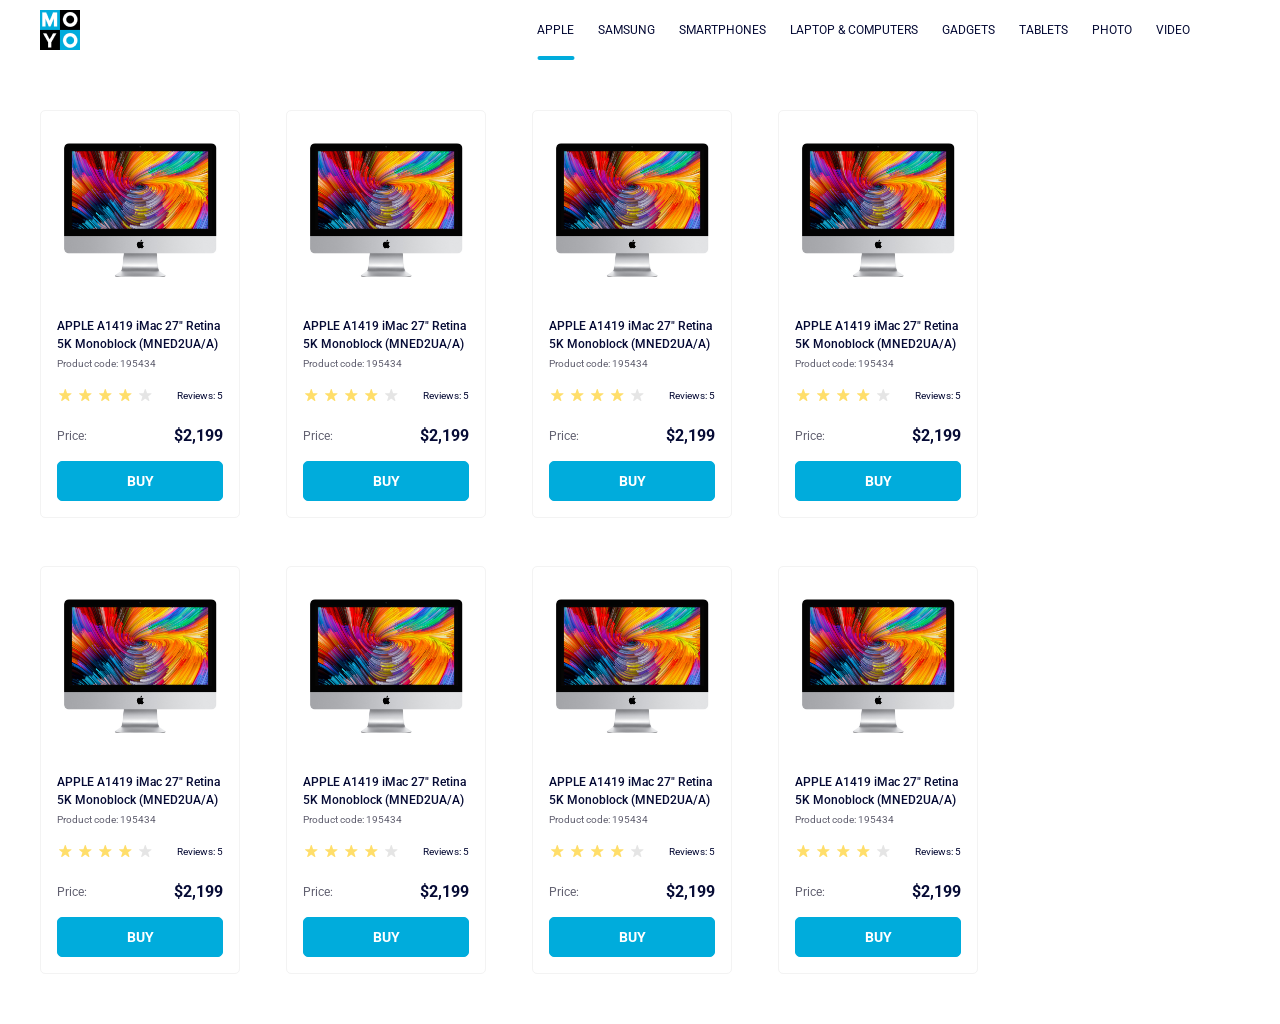
==== index.html @ 71a08de3 "deploy: 71bda77e0bc702a6dae84252d8cb7d6700879f52" ====
<!doctype html><html lang="en"><head><meta charset="utf-8"><meta name="viewport" content="width=device-width, initial-scale=1.0"><title>Catalog</title><link rel="preconnect" href="https://fonts.gstatic.com"><link href="https://fonts.googleapis.com/css2?family=Roboto:wght@400;500;700&display=swap" rel="stylesheet"><link rel="stylesheet" href="index.3e32d060.css"></head><body> <div class="page"> <header class="header"> <a href="/"> <img class="header__logo" src="logo.eddae0ff.png" alt="Moyo logo"> </a> <nav class="nav"> <ul class="nav__list"> <li class="nav__item"> <a class="is-active nav__link" href="#"> apple </a> </li> <li class="nav__item"> <a class="nav__link" href="#"> samsung </a> </li> <li class="nav__item"> <a class="nav__link" href="#"> smartphones </a> </li> <li class="nav__item"> <a class="nav__link" data-qa="nav-hover" href="#"> laptop &amp; computers </a> </li> <li class="nav__item"> <a class="nav__link" href="#"> gadgets </a> </li> <li class="nav__item"> <a class="nav__link" href="#"> tablets </a> </li> <li class="nav__item"> <a class="nav__link" href="#"> photo </a> </li> <li class="nav__item"> <a class="nav__link" href="#"> video </a> </li> </ul> </nav> </header> <main> <div class="catalog"> <div class="card" data-qa="card"> <img class="card__image" src="imac.202c52ff.jpeg" alt="iMac A1419"> <h2 class="card__title"> APPLE A1419 iMac 27" Retina 5K Monoblock (MNED2UA/A) </h2> <div class="card__code">Product code: 195434</div> <div class="card__review-container"> <div class="stars stars--4"> <div class="stars__star"></div> <div class="stars__star"></div> <div class="stars__star"></div> <div class="stars__star"></div> <div class="stars__star"></div> </div> <div class="card__review-count">Reviews: 5</div> </div> <div class="card__price-container"> <div class="card__price-label">Price:</div> <div class="card__price">$2,199</div> </div> <a class="card__buy" href="#" data-qa="card-hover"> Buy </a> </div> <div class="card"> <img class="card__image" src="imac.202c52ff.jpeg" alt="iMac A1419"> <h2 class="card__title"> APPLE A1419 iMac 27" Retina 5K Monoblock (MNED2UA/A) </h2> <div class="card__code">Product code: 195434</div> <div class="card__review-container"> <div class="stars stars--4"> <div class="stars__star"></div> <div class="stars__star"></div> <div class="stars__star"></div> <div class="stars__star"></div> <div class="stars__star"></div> </div> <div class="card__review-count">Reviews: 5</div> </div> <div class="card__price-container"> <div class="card__price-label">Price:</div> <div class="card__price">$2,199</div> </div> <a class="card__buy" href="#"> Buy </a> </div> <div class="card"> <img class="card__image" src="imac.202c52ff.jpeg" alt="iMac A1419"> <h2 class="card__title"> APPLE A1419 iMac 27" Retina 5K Monoblock (MNED2UA/A) </h2> <div class="card__code">Product code: 195434</div> <div class="card__review-container"> <div class="stars stars--4"> <div class="stars__star"></div> <div class="stars__star"></div> <div class="stars__star"></div> <div class="stars__star"></div> <div class="stars__star"></div> </div> <div class="card__review-count">Reviews: 5</div> </div> <div class="card__price-container"> <div class="card__price-label">Price:</div> <div class="card__price">$2,199</div> </div> <a class="card__buy" href="#"> Buy </a> </div> <div class="card"> <img class="card__image" src="imac.202c52ff.jpeg" alt="iMac A1419"> <h2 class="card__title"> APPLE A1419 iMac 27" Retina 5K Monoblock (MNED2UA/A) </h2> <div class="card__code">Product code: 195434</div> <div class="card__review-container"> <div class="stars stars--4"> <div class="stars__star"></div> <div class="stars__star"></div> <div class="stars__star"></div> <div class="stars__star"></div> <div class="stars__star"></div> </div> <div class="card__review-count">Reviews: 5</div> </div> <div class="card__price-container"> <div class="card__price-label">Price:</div> <div class="card__price">$2,199</div> </div> <a class="card__buy" href="#"> Buy </a> </div> <div class="card"> <img class="card__image" src="imac.202c52ff.jpeg" alt="iMac A1419"> <h2 class="card__title"> APPLE A1419 iMac 27" Retina 5K Monoblock (MNED2UA/A) </h2> <div class="card__code">Product code: 195434</div> <div class="card__review-container"> <div class="stars stars--4"> <div class="stars__star"></div> <div class="stars__star"></div> <div class="stars__star"></div> <div class="stars__star"></div> <div class="stars__star"></div> </div> <div class="card__review-count">Reviews: 5</div> </div> <div class="card__price-container"> <div class="card__price-label">Price:</div> <div class="card__price">$2,199</div> </div> <a class="card__buy" href="#"> Buy </a> </div> <div class="card"> <img class="card__image" src="imac.202c52ff.jpeg" alt="iMac A1419"> <h2 class="card__title"> APPLE A1419 iMac 27" Retina 5K Monoblock (MNED2UA/A) </h2> <div class="card__code">Product code: 195434</div> <div class="card__review-container"> <div class="stars stars--4"> <div class="stars__star"></div> <div class="stars__star"></div> <div class="stars__star"></div> <div class="stars__star"></div> <div class="stars__star"></div> </div> <div class="card__review-count">Reviews: 5</div> </div> <div class="card__price-container"> <div class="card__price-label">Price:</div> <div class="card__price">$2,199</div> </div> <a class="card__buy" href="#"> Buy </a> </div> <div class="card"> <img class="card__image" src="imac.202c52ff.jpeg" alt="iMac A1419"> <h2 class="card__title"> APPLE A1419 iMac 27" Retina 5K Monoblock (MNED2UA/A) </h2> <div class="card__code">Product code: 195434</div> <div class="card__review-container"> <div class="stars stars--4"> <div class="stars__star"></div> <div class="stars__star"></div> <div class="stars__star"></div> <div class="stars__star"></div> <div class="stars__star"></div> </div> <div class="card__review-count">Reviews: 5</div> </div> <div class="card__price-container"> <div class="card__price-label">Price:</div> <div class="card__price">$2,199</div> </div> <a class="card__buy" href="#"> Buy </a> </div> <div class="card"> <img class="card__image" src="imac.202c52ff.jpeg" alt="iMac A1419"> <h2 class="card__title"> APPLE A1419 iMac 27" Retina 5K Monoblock (MNED2UA/A) </h2> <div class="card__code">Product code: 195434</div> <div class="card__review-container"> <div class="stars stars--4"> <div class="stars__star"></div> <div class="stars__star"></div> <div class="stars__star"></div> <div class="stars__star"></div> <div class="stars__star"></div> </div> <div class="card__review-count">Reviews: 5</div> </div> <div class="card__price-container"> <div class="card__price-label">Price:</div> <div class="card__price">$2,199</div> </div> <a class="card__buy" href="#"> Buy </a> </div> </div> </main> </div> <script type="module" src="index.c4d7a441.js"></script> </body></html>
---- index.3e32d060.css ----
.catalog{grid-template-columns:repeat(1,200px);gap:48px 46px;padding:50px 40px;display:grid}@media (width>=488px){.catalog{grid-template-columns:repeat(2,200px)}}@media (width>=768px){.catalog{grid-template-columns:repeat(3,200px)}}@media (width>=1024px){.catalog{grid-template-columns:repeat(4,200px)}}.card{box-sizing:border-box;z-index:0;background:#fff;border:1px solid #f3f3f3;border-radius:5px;width:200px;height:408px;padding:32px 16px 16px;transition:transform .3s;position:relative}.card:hover{z-index:1;transform:scale(1.2)}.card:hover .card__title{color:#34568b}.card__img,.card__image{object-fit:contain;width:160px;height:134px;margin:0 auto 40px;display:block}.card__name,.card__title{color:#060b35;margin:0 0 4px;font-size:12px;font-weight:500;line-height:18px;transition:color .3s}.card__code{color:#616070;margin:0 0 16px;font-size:10px;line-height:14px}.card__rating,.card__review-container{justify-content:space-between;align-items:flex-end;margin-bottom:24px;display:flex}.card__prices,.card__price-container{justify-content:space-between;align-items:center;margin-bottom:16px;display:flex}.card__price-label{color:#616070;font-size:12px;line-height:18px}.card__price,.card__price-value{color:#060b35;font-size:16px;font-weight:700;line-height:18px}.card__reviews,.card__review-count{color:#060b35;font-size:10px;line-height:14px}.stars{display:flex}.stars__star{background-image:url(star.822d561e.svg);background-position:50%;background-repeat:no-repeat;width:16px;height:16px;margin-right:4px}.stars__star:last-child{margin-right:0}.stars--1 .stars__star:nth-child(-n+1),.stars--2 .stars__star:nth-child(-n+2),.stars--3 .stars__star:nth-child(-n+3),.stars--4 .stars__star:nth-child(-n+4),.stars--5 .stars__star:nth-child(-n+5){background-image:url(star-active.edda4c43.svg)}.button,.card__buy{box-sizing:border-box;text-align:center;color:#fff;text-transform:uppercase;cursor:pointer;background-color:#00acdc;border:1px solid #00acdc;border-radius:5px;justify-content:center;align-items:center;width:100%;height:40px;font-size:14px;font-weight:700;line-height:16px;text-decoration:none;transition:background-color .3s,color .3s;display:flex}.button:hover,.card__buy:hover{color:#00acdc;background-color:#fff}:root{--blue:#00acdc}html{color:#616070;box-sizing:border-box;font-size:10px;line-height:14px}*,:before,:after{box-sizing:inherit}body{margin:0;font-family:Roboto,Arial,sans-serif}.header{background-color:#fff;justify-content:flex-start;align-items:center;width:100%;height:60px;padding:0 40px;display:flex}.nav{width:100%;display:flex}.header__logo{width:40px;height:40px;display:block}.nav__link{color:#060b35;text-transform:uppercase;cursor:pointer;align-items:center;height:44px;padding:0;font-size:12px;text-decoration:none;transition:color .3s;display:inline-flex}.nav__link:hover{color:var(--blue)}.nav__link.is-active{position:relative}.nav__link.is-active:after{content:"";background-color:var(--blue);border-radius:8px;width:37px;height:4px;position:absolute;bottom:-8px;left:50%;transform:translate(-50%)}.nav__list{align-items:center;margin:0 50px 0 auto;padding:0;list-style:none;display:flex}.nav__item+.nav__item{margin-left:24px}.page{padding-top:0}
/*# sourceMappingURL=index.3e32d060.css.map */
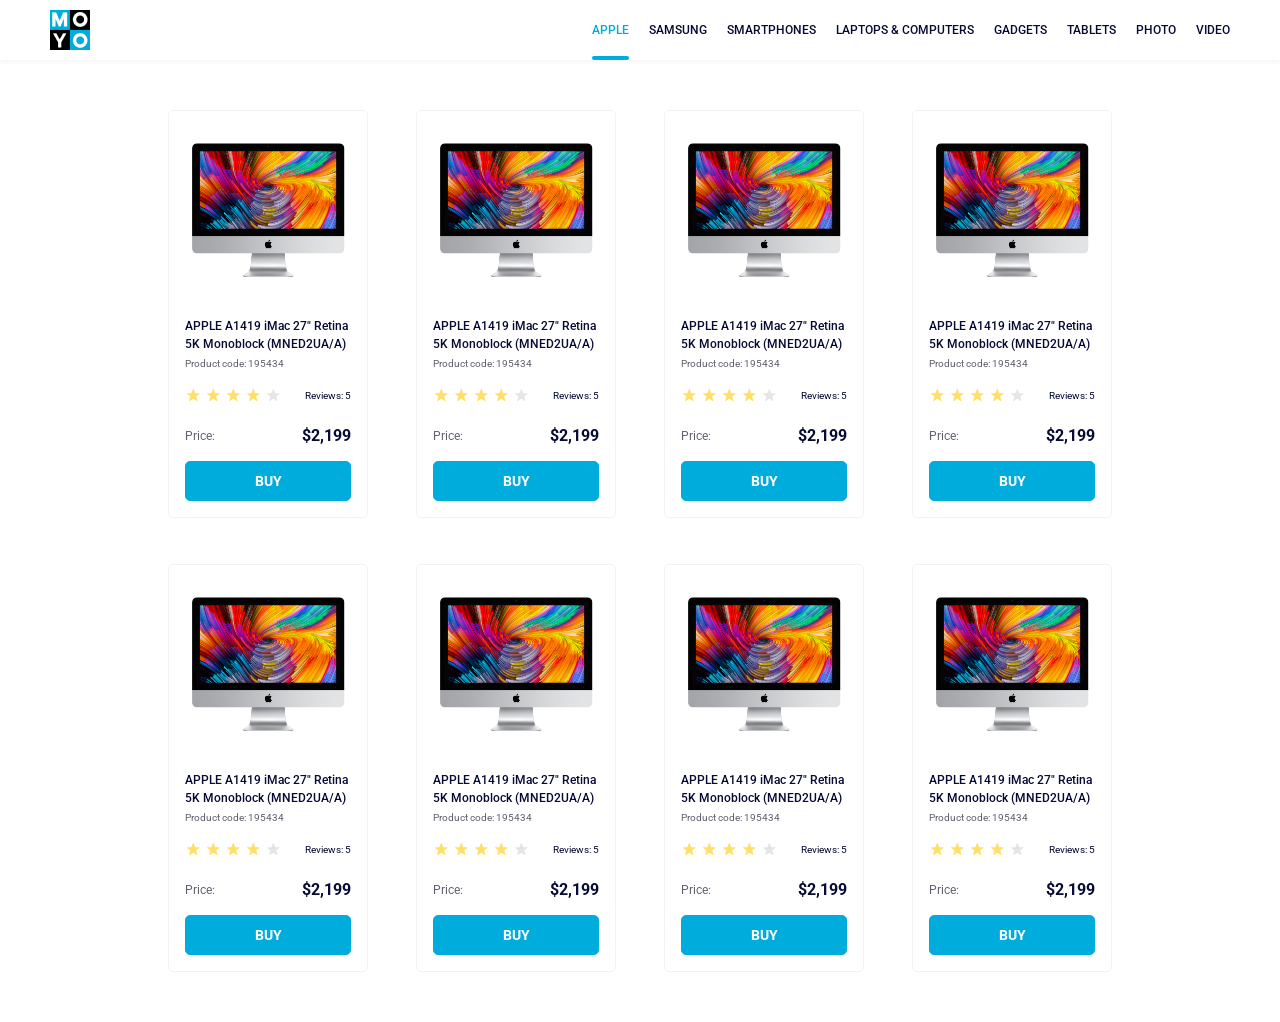
==== commit 35865819: "deploy: 5d138a12bebe8a4381ae30a5c92bcac5c7768354" ====
--- a/index.html
+++ b/index.html
@@ -1 +1 @@
-<!doctype html><html lang="en"><head><meta charset="utf-8"><meta name="viewport" content="width=device-width, initial-scale=1.0"><title>Catalog</title><link rel="preconnect" href="https://fonts.gstatic.com"><link href="https://fonts.googleapis.com/css2?family=Roboto:wght@400;500;700&display=swap" rel="stylesheet"><link rel="stylesheet" href="index.3e32d060.css"></head><body> <div class="page"> <header class="header"> <a href="/"> <img class="header__logo" src="logo.eddae0ff.png" alt="Moyo logo"> </a> <nav class="nav"> <ul class="nav__list"> <li class="nav__item"> <a class="is-active nav__link" href="#"> apple </a> </li> <li class="nav__item"> <a class="nav__link" href="#"> samsung </a> </li> <li class="nav__item"> <a class="nav__link" href="#"> smartphones </a> </li> <li class="nav__item"> <a class="nav__link" data-qa="nav-hover" href="#"> laptop &amp; computers </a> </li> <li class="nav__item"> <a class="nav__link" href="#"> gadgets </a> </li> <li class="nav__item"> <a class="nav__link" href="#"> tablets </a> </li> <li class="nav__item"> <a class="nav__link" href="#"> photo </a> </li> <li class="nav__item"> <a class="nav__link" href="#"> video </a> </li> </ul> </nav> </header> <main> <div class="catalog"> <div class="card" data-qa="card"> <img class="card__image" src="imac.202c52ff.jpeg" alt="iMac A1419"> <h2 class="card__title"> APPLE A1419 iMac 27" Retina 5K Monoblock (MNED2UA/A) </h2> <div class="card__code">Product code: 195434</div> <div class="card__review-container"> <div class="stars stars--4"> <div class="stars__star"></div> <div class="stars__star"></div> <div class="stars__star"></div> <div class="stars__star"></div> <div class="stars__star"></div> </div> <div class="card__review-count">Reviews: 5</div> </div> <div class="card__price-container"> <div class="card__price-label">Price:</div> <div class="card__price">$2,199</div> </div> <a class="card__buy" href="#" data-qa="card-hover"> Buy </a> </div> <div class="card"> <img class="card__image" src="imac.202c52ff.jpeg" alt="iMac A1419"> <h2 class="card__title"> APPLE A1419 iMac 27" Retina 5K Monoblock (MNED2UA/A) </h2> <div class="card__code">Product code: 195434</div> <div class="card__review-container"> <div class="stars stars--4"> <div class="stars__star"></div> <div class="stars__star"></div> <div class="stars__star"></div> <div class="stars__star"></div> <div class="stars__star"></div> </div> <div class="card__review-count">Reviews: 5</div> </div> <div class="card__price-container"> <div class="card__price-label">Price:</div> <div class="card__price">$2,199</div> </div> <a class="card__buy" href="#"> Buy </a> </div> <div class="card"> <img class="card__image" src="imac.202c52ff.jpeg" alt="iMac A1419"> <h2 class="card__title"> APPLE A1419 iMac 27" Retina 5K Monoblock (MNED2UA/A) </h2> <div class="card__code">Product code: 195434</div> <div class="card__review-container"> <div class="stars stars--4"> <div class="stars__star"></div> <div class="stars__star"></div> <div class="stars__star"></div> <div class="stars__star"></div> <div class="stars__star"></div> </div> <div class="card__review-count">Reviews: 5</div> </div> <div class="card__price-container"> <div class="card__price-label">Price:</div> <div class="card__price">$2,199</div> </div> <a class="card__buy" href="#"> Buy </a> </div> <div class="card"> <img class="card__image" src="imac.202c52ff.jpeg" alt="iMac A1419"> <h2 class="card__title"> APPLE A1419 iMac 27" Retina 5K Monoblock (MNED2UA/A) </h2> <div class="card__code">Product code: 195434</div> <div class="card__review-container"> <div class="stars stars--4"> <div class="stars__star"></div> <div class="stars__star"></div> <div class="stars__star"></div> <div class="stars__star"></div> <div class="stars__star"></div> </div> <div class="card__review-count">Reviews: 5</div> </div> <div class="card__price-container"> <div class="card__price-label">Price:</div> <div class="card__price">$2,199</div> </div> <a class="card__buy" href="#"> Buy </a> </div> <div class="card"> <img class="card__image" src="imac.202c52ff.jpeg" alt="iMac A1419"> <h2 class="card__title"> APPLE A1419 iMac 27" Retina 5K Monoblock (MNED2UA/A) </h2> <div class="card__code">Product code: 195434</div> <div class="card__review-container"> <div class="stars stars--4"> <div class="stars__star"></div> <div class="stars__star"></div> <div class="stars__star"></div> <div class="stars__star"></div> <div class="stars__star"></div> </div> <div class="card__review-count">Reviews: 5</div> </div> <div class="card__price-container"> <div class="card__price-label">Price:</div> <div class="card__price">$2,199</div> </div> <a class="card__buy" href="#"> Buy </a> </div> <div class="card"> <img class="card__image" src="imac.202c52ff.jpeg" alt="iMac A1419"> <h2 class="card__title"> APPLE A1419 iMac 27" Retina 5K Monoblock (MNED2UA/A) </h2> <div class="card__code">Product code: 195434</div> <div class="card__review-container"> <div class="stars stars--4"> <div class="stars__star"></div> <div class="stars__star"></div> <div class="stars__star"></div> <div class="stars__star"></div> <div class="stars__star"></div> </div> <div class="card__review-count">Reviews: 5</div> </div> <div class="card__price-container"> <div class="card__price-label">Price:</div> <div class="card__price">$2,199</div> </div> <a class="card__buy" href="#"> Buy </a> </div> <div class="card"> <img class="card__image" src="imac.202c52ff.jpeg" alt="iMac A1419"> <h2 class="card__title"> APPLE A1419 iMac 27" Retina 5K Monoblock (MNED2UA/A) </h2> <div class="card__code">Product code: 195434</div> <div class="card__review-container"> <div class="stars stars--4"> <div class="stars__star"></div> <div class="stars__star"></div> <div class="stars__star"></div> <div class="stars__star"></div> <div class="stars__star"></div> </div> <div class="card__review-count">Reviews: 5</div> </div> <div class="card__price-container"> <div class="card__price-label">Price:</div> <div class="card__price">$2,199</div> </div> <a class="card__buy" href="#"> Buy </a> </div> <div class="card"> <img class="card__image" src="imac.202c52ff.jpeg" alt="iMac A1419"> <h2 class="card__title"> APPLE A1419 iMac 27" Retina 5K Monoblock (MNED2UA/A) </h2> <div class="card__code">Product code: 195434</div> <div class="card__review-container"> <div class="stars stars--4"> <div class="stars__star"></div> <div class="stars__star"></div> <div class="stars__star"></div> <div class="stars__star"></div> <div class="stars__star"></div> </div> <div class="card__review-count">Reviews: 5</div> </div> <div class="card__price-container"> <div class="card__price-label">Price:</div> <div class="card__price">$2,199</div> </div> <a class="card__buy" href="#"> Buy </a> </div> </div> </main> </div> <script type="module" src="index.c4d7a441.js"></script> </body></html>+<!doctype html><html lang="en"><head><meta charset="utf-8"><meta name="viewport" content="width=device-width, initial-scale=1.0"><title>Catalog</title><link rel="preconnect" href="https://fonts.gstatic.com"><link href="https://fonts.googleapis.com/css2?family=Roboto:wght@400;500;700&display=swap" rel="stylesheet"><link rel="stylesheet" href="index.fe0ac1d3.css"></head><body> <div class="page"> <header class="header"> <a href="/"> <img class="header__logo" src="logo.eddae0ff.png" alt="Moyo logo"> </a> <nav class="nav"> <ul class="nav__list"> <li class="nav__item"> <a class="is-active nav__link" href="#"> apple </a> </li> <li class="nav__item"> <a class="nav__link" href="#"> samsung </a> </li> <li class="nav__item"> <a class="nav__link" href="#"> smartphones </a> </li> <li class="nav__item"> <a class="nav__link" data-qa="nav-hover" href="#"> laptops &amp; computers </a> </li> <li class="nav__item"> <a class="nav__link" href="#"> gadgets </a> </li> <li class="nav__item"> <a class="nav__link" href="#"> tablets </a> </li> <li class="nav__item"> <a class="nav__link" href="#"> photo </a> </li> <li class="nav__item"> <a class="nav__link" href="#"> video </a> </li> </ul> </nav> </header> <main> <div class="catalog"> <div class="card" data-qa="card"> <img class="card__image" src="imac.202c52ff.jpeg" alt="iMac A1419"> <h2 class="card__title"> APPLE A1419 iMac 27" Retina 5K Monoblock (MNED2UA/A) </h2> <div class="card__code">Product code: 195434</div> <div class="card__review-container"> <div class="stars stars--4"> <div class="stars__star"></div> <div class="stars__star"></div> <div class="stars__star"></div> <div class="stars__star"></div> <div class="stars__star"></div> </div> <div class="card__review-count">Reviews: 5</div> </div> <div class="card__price-container"> <div class="card__price-label">Price:</div> <div class="card__price">$2,199</div> </div> <a class="card__buy" href="#" data-qa="card-hover"> Buy </a> </div> <div class="card"> <img class="card__image" src="imac.202c52ff.jpeg" alt="iMac A1419"> <h2 class="card__title"> APPLE A1419 iMac 27" Retina 5K Monoblock (MNED2UA/A) </h2> <div class="card__code">Product code: 195434</div> <div class="card__review-container"> <div class="stars stars--4"> <div class="stars__star"></div> <div class="stars__star"></div> <div class="stars__star"></div> <div class="stars__star"></div> <div class="stars__star"></div> </div> <div class="card__review-count">Reviews: 5</div> </div> <div class="card__price-container"> <div class="card__price-label">Price:</div> <div class="card__price">$2,199</div> </div> <a class="card__buy" href="#"> Buy </a> </div> <div class="card"> <img class="card__image" src="imac.202c52ff.jpeg" alt="iMac A1419"> <h2 class="card__title"> APPLE A1419 iMac 27" Retina 5K Monoblock (MNED2UA/A) </h2> <div class="card__code">Product code: 195434</div> <div class="card__review-container"> <div class="stars stars--4"> <div class="stars__star"></div> <div class="stars__star"></div> <div class="stars__star"></div> <div class="stars__star"></div> <div class="stars__star"></div> </div> <div class="card__review-count">Reviews: 5</div> </div> <div class="card__price-container"> <div class="card__price-label">Price:</div> <div class="card__price">$2,199</div> </div> <a class="card__buy" href="#"> Buy </a> </div> <div class="card"> <img class="card__image" src="imac.202c52ff.jpeg" alt="iMac A1419"> <h2 class="card__title"> APPLE A1419 iMac 27" Retina 5K Monoblock (MNED2UA/A) </h2> <div class="card__code">Product code: 195434</div> <div class="card__review-container"> <div class="stars stars--4"> <div class="stars__star"></div> <div class="stars__star"></div> <div class="stars__star"></div> <div class="stars__star"></div> <div class="stars__star"></div> </div> <div class="card__review-count">Reviews: 5</div> </div> <div class="card__price-container"> <div class="card__price-label">Price:</div> <div class="card__price">$2,199</div> </div> <a class="card__buy" href="#"> Buy </a> </div> <div class="card"> <img class="card__image" src="imac.202c52ff.jpeg" alt="iMac A1419"> <h2 class="card__title"> APPLE A1419 iMac 27" Retina 5K Monoblock (MNED2UA/A) </h2> <div class="card__code">Product code: 195434</div> <div class="card__review-container"> <div class="stars stars--4"> <div class="stars__star"></div> <div class="stars__star"></div> <div class="stars__star"></div> <div class="stars__star"></div> <div class="stars__star"></div> </div> <div class="card__review-count">Reviews: 5</div> </div> <div class="card__price-container"> <div class="card__price-label">Price:</div> <div class="card__price">$2,199</div> </div> <a class="card__buy" href="#"> Buy </a> </div> <div class="card"> <img class="card__image" src="imac.202c52ff.jpeg" alt="iMac A1419"> <h2 class="card__title"> APPLE A1419 iMac 27" Retina 5K Monoblock (MNED2UA/A) </h2> <div class="card__code">Product code: 195434</div> <div class="card__review-container"> <div class="stars stars--4"> <div class="stars__star"></div> <div class="stars__star"></div> <div class="stars__star"></div> <div class="stars__star"></div> <div class="stars__star"></div> </div> <div class="card__review-count">Reviews: 5</div> </div> <div class="card__price-container"> <div class="card__price-label">Price:</div> <div class="card__price">$2,199</div> </div> <a class="card__buy" href="#"> Buy </a> </div> <div class="card"> <img class="card__image" src="imac.202c52ff.jpeg" alt="iMac A1419"> <h2 class="card__title"> APPLE A1419 iMac 27" Retina 5K Monoblock (MNED2UA/A) </h2> <div class="card__code">Product code: 195434</div> <div class="card__review-container"> <div class="stars stars--4"> <div class="stars__star"></div> <div class="stars__star"></div> <div class="stars__star"></div> <div class="stars__star"></div> <div class="stars__star"></div> </div> <div class="card__review-count">Reviews: 5</div> </div> <div class="card__price-container"> <div class="card__price-label">Price:</div> <div class="card__price">$2,199</div> </div> <a class="card__buy" href="#"> Buy </a> </div> <div class="card"> <img class="card__image" src="imac.202c52ff.jpeg" alt="iMac A1419"> <h2 class="card__title"> APPLE A1419 iMac 27" Retina 5K Monoblock (MNED2UA/A) </h2> <div class="card__code">Product code: 195434</div> <div class="card__review-container"> <div class="stars stars--4"> <div class="stars__star"></div> <div class="stars__star"></div> <div class="stars__star"></div> <div class="stars__star"></div> <div class="stars__star"></div> </div> <div class="card__review-count">Reviews: 5</div> </div> <div class="card__price-container"> <div class="card__price-label">Price:</div> <div class="card__price">$2,199</div> </div> <a class="card__buy" href="#"> Buy </a> </div> </div> </main> </div> <script type="module" src="index.c4d7a441.js"></script> </body></html>
--- a/index.fe0ac1d3.css
+++ b/index.fe0ac1d3.css
@@ -0,0 +1,2 @@
+.catalog{grid-template-columns:repeat(1,200px);gap:46px 48px;max-width:1024px;margin:0 auto;padding:50px 40px;display:grid}@media (width>=488px){.catalog{grid-template-columns:repeat(2,200px)}}@media (width>=768px){.catalog{grid-template-columns:repeat(3,200px)}}@media (width>=1024px){.catalog{grid-template-columns:repeat(4,200px)}}.card{box-sizing:border-box;z-index:0;background:#fff;border:1px solid #f3f3f3;border-radius:5px;width:200px;height:408px;padding:32px 16px 16px;transition:transform .3s;position:relative}.card:hover{z-index:1;transform:scale(1.2)}.card:hover .card__title{color:#34568b}.card__img,.card__image{object-fit:contain;width:160px;height:134px;margin:0 auto 40px;display:block}.card__name,.card__title{color:#060b35;margin:0 0 4px;font-size:12px;font-weight:500;line-height:18px;transition:color .3s}.card__code{color:#616070;margin:0 0 16px;font-size:10px;line-height:14px}.card__rating,.card__review-container{justify-content:space-between;align-items:flex-end;margin-bottom:24px;display:flex}.card__prices,.card__price-container{justify-content:space-between;align-items:center;margin-bottom:16px;display:flex}.card__price-label{color:#616070;font-size:12px;line-height:18px}.card__price,.card__price-value{color:#060b35;font-size:16px;font-weight:700;line-height:18px}.card__reviews,.card__review-count{color:#060b35;font-size:10px;line-height:14px}.stars{display:flex}.stars__star{background-image:url(star.822d561e.svg);background-position:50%;background-repeat:no-repeat;width:16px;height:16px;margin-right:4px}.stars__star:last-child{margin-right:0}.stars--1 .stars__star:nth-child(-n+1),.stars--2 .stars__star:nth-child(-n+2),.stars--3 .stars__star:nth-child(-n+3),.stars--4 .stars__star:nth-child(-n+4),.stars--5 .stars__star:nth-child(-n+5){background-image:url(star-active.edda4c43.svg)}.button,.card__buy{box-sizing:border-box;text-align:center;color:#fff;text-transform:uppercase;cursor:pointer;background-color:#00acdc;border:1px solid #00acdc;border-radius:5px;justify-content:center;align-items:center;width:100%;height:40px;font-size:14px;font-weight:700;line-height:16px;text-decoration:none;transition:background-color .3s,color .3s;display:flex}.button:hover,.card__buy:hover{color:#00acdc;background-color:#fff}:root{--blue:#00acdc}html{color:#616070;box-sizing:border-box;font-size:10px;line-height:14px}*,:before,:after{box-sizing:inherit}body{margin:0;font-family:Roboto,Arial,sans-serif}.header{background-color:#fff;justify-content:space-between;align-items:center;width:100%;padding:0 50px;display:flex;box-shadow:0 2px 4px #0000000d}.nav{display:flex}.header__logo{width:40px;height:40px;display:block}.nav__link{color:#060b35;text-transform:uppercase;white-space:nowrap;cursor:pointer;align-items:center;height:60px;padding:0;font-size:12px;font-weight:500;text-decoration:none;transition:color .3s;display:inline-flex;position:relative}.nav__link:hover,.nav__link.is-active{color:var(--blue)}.nav__link.is-active:after{content:"";background-color:var(--blue);border-radius:2px;height:4px;position:absolute;bottom:0;left:0;right:0}.nav__list{align-items:center;margin:0;padding:0;list-style:none;display:flex}.nav__item{margin-left:20px}.nav__item:first-child{margin-left:0}.page{padding-top:0}
+/*# sourceMappingURL=index.fe0ac1d3.css.map */
